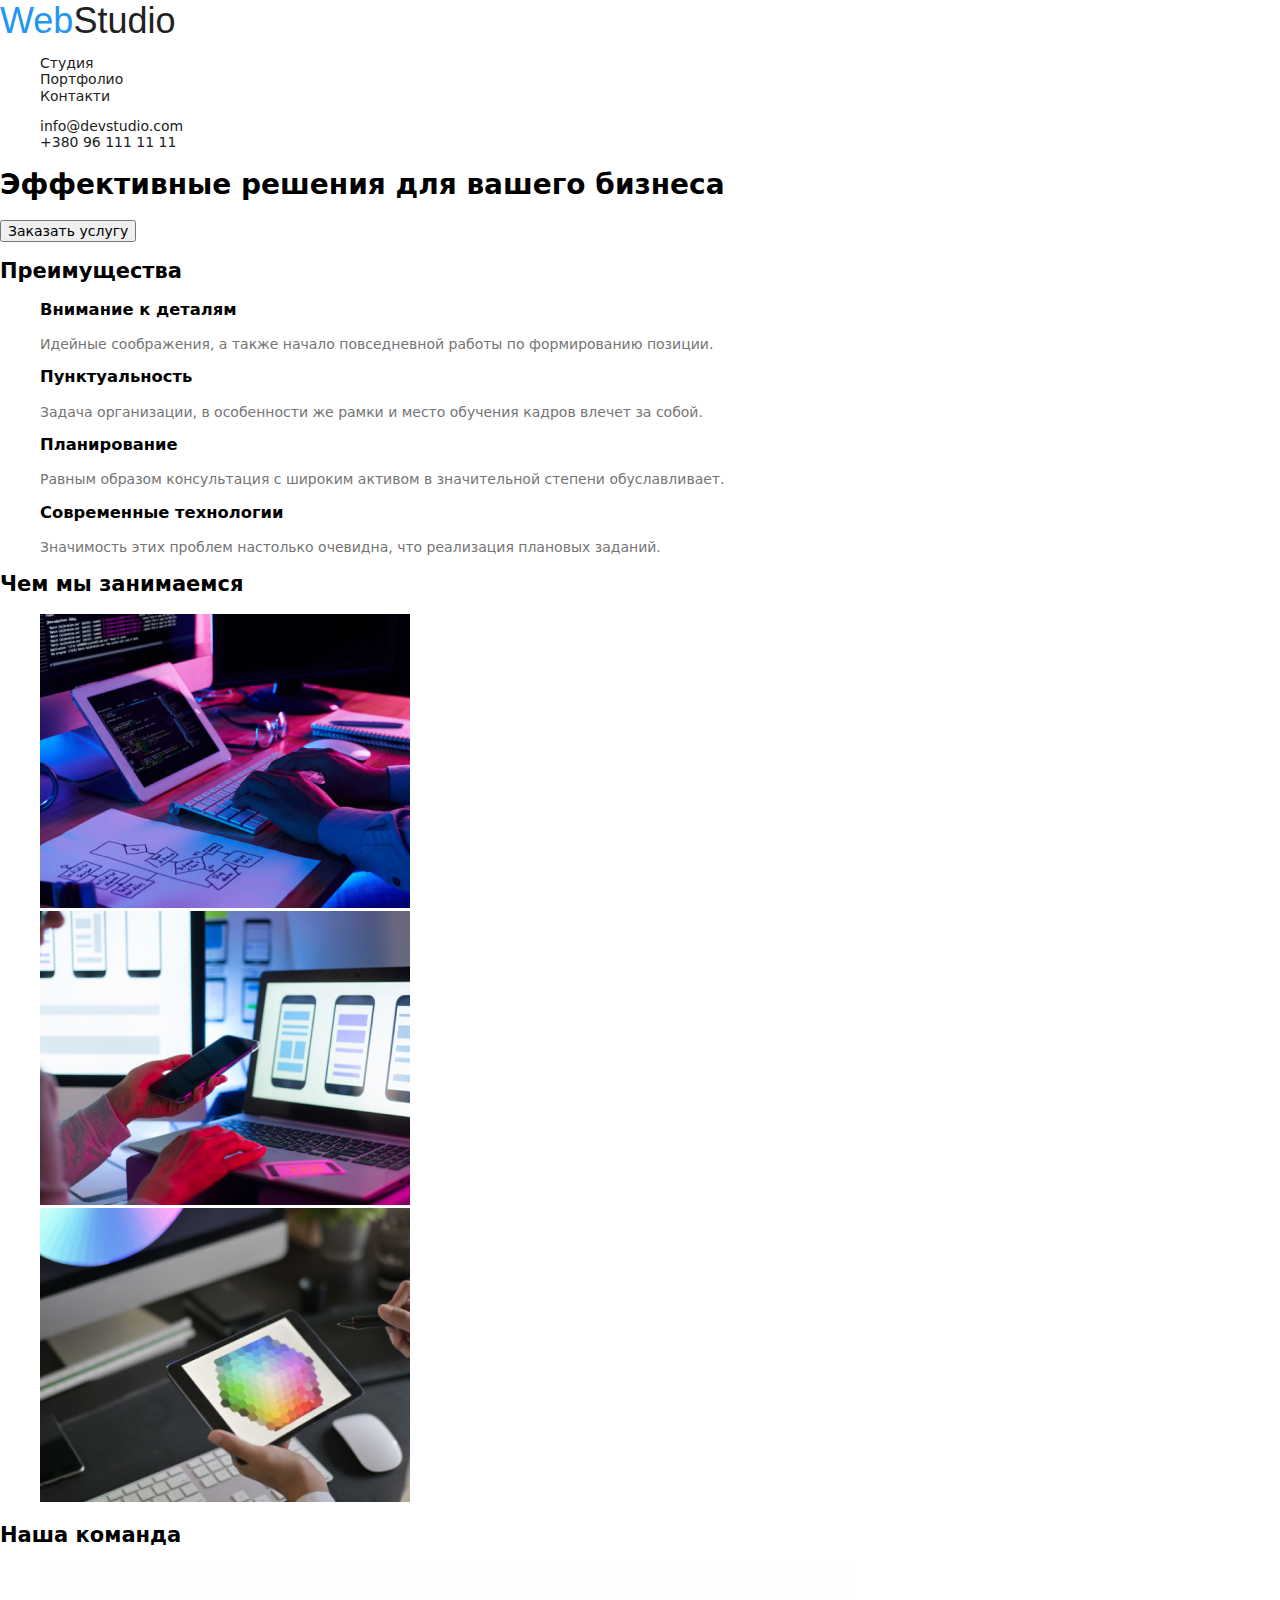
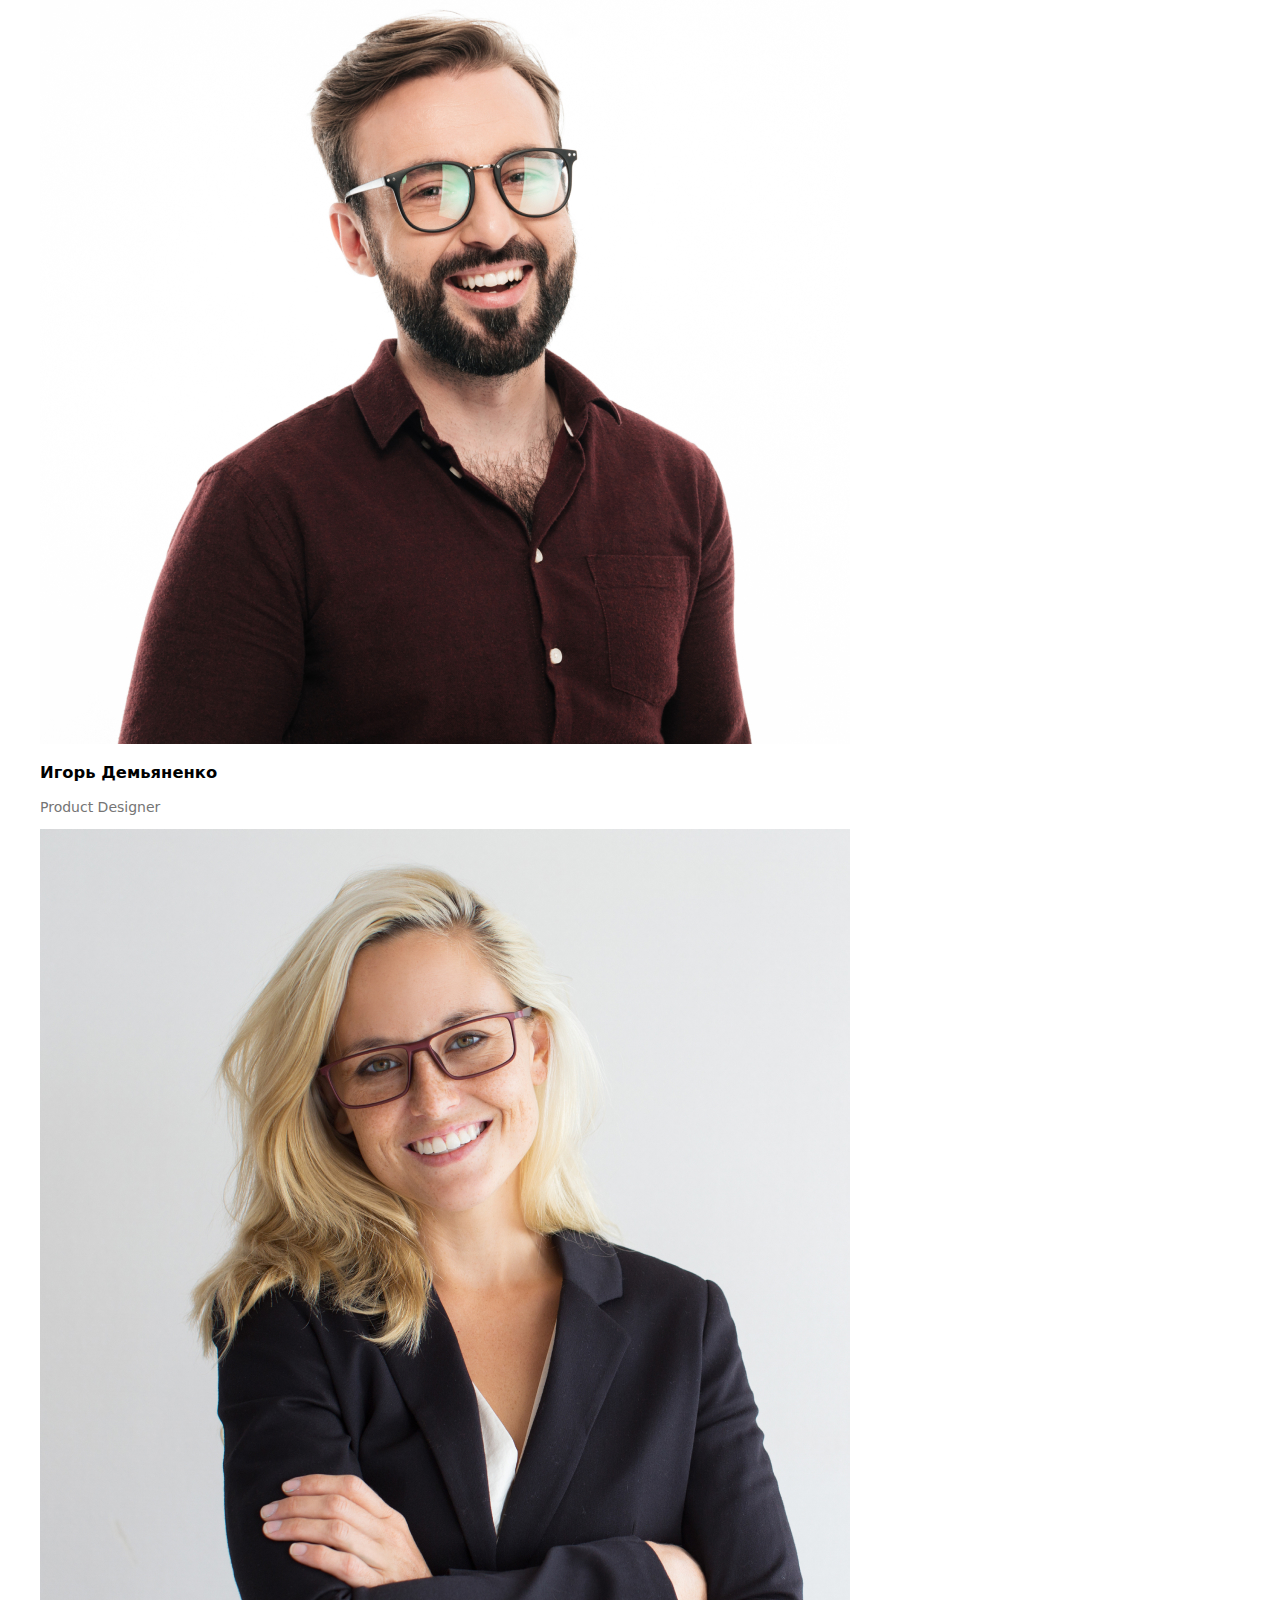
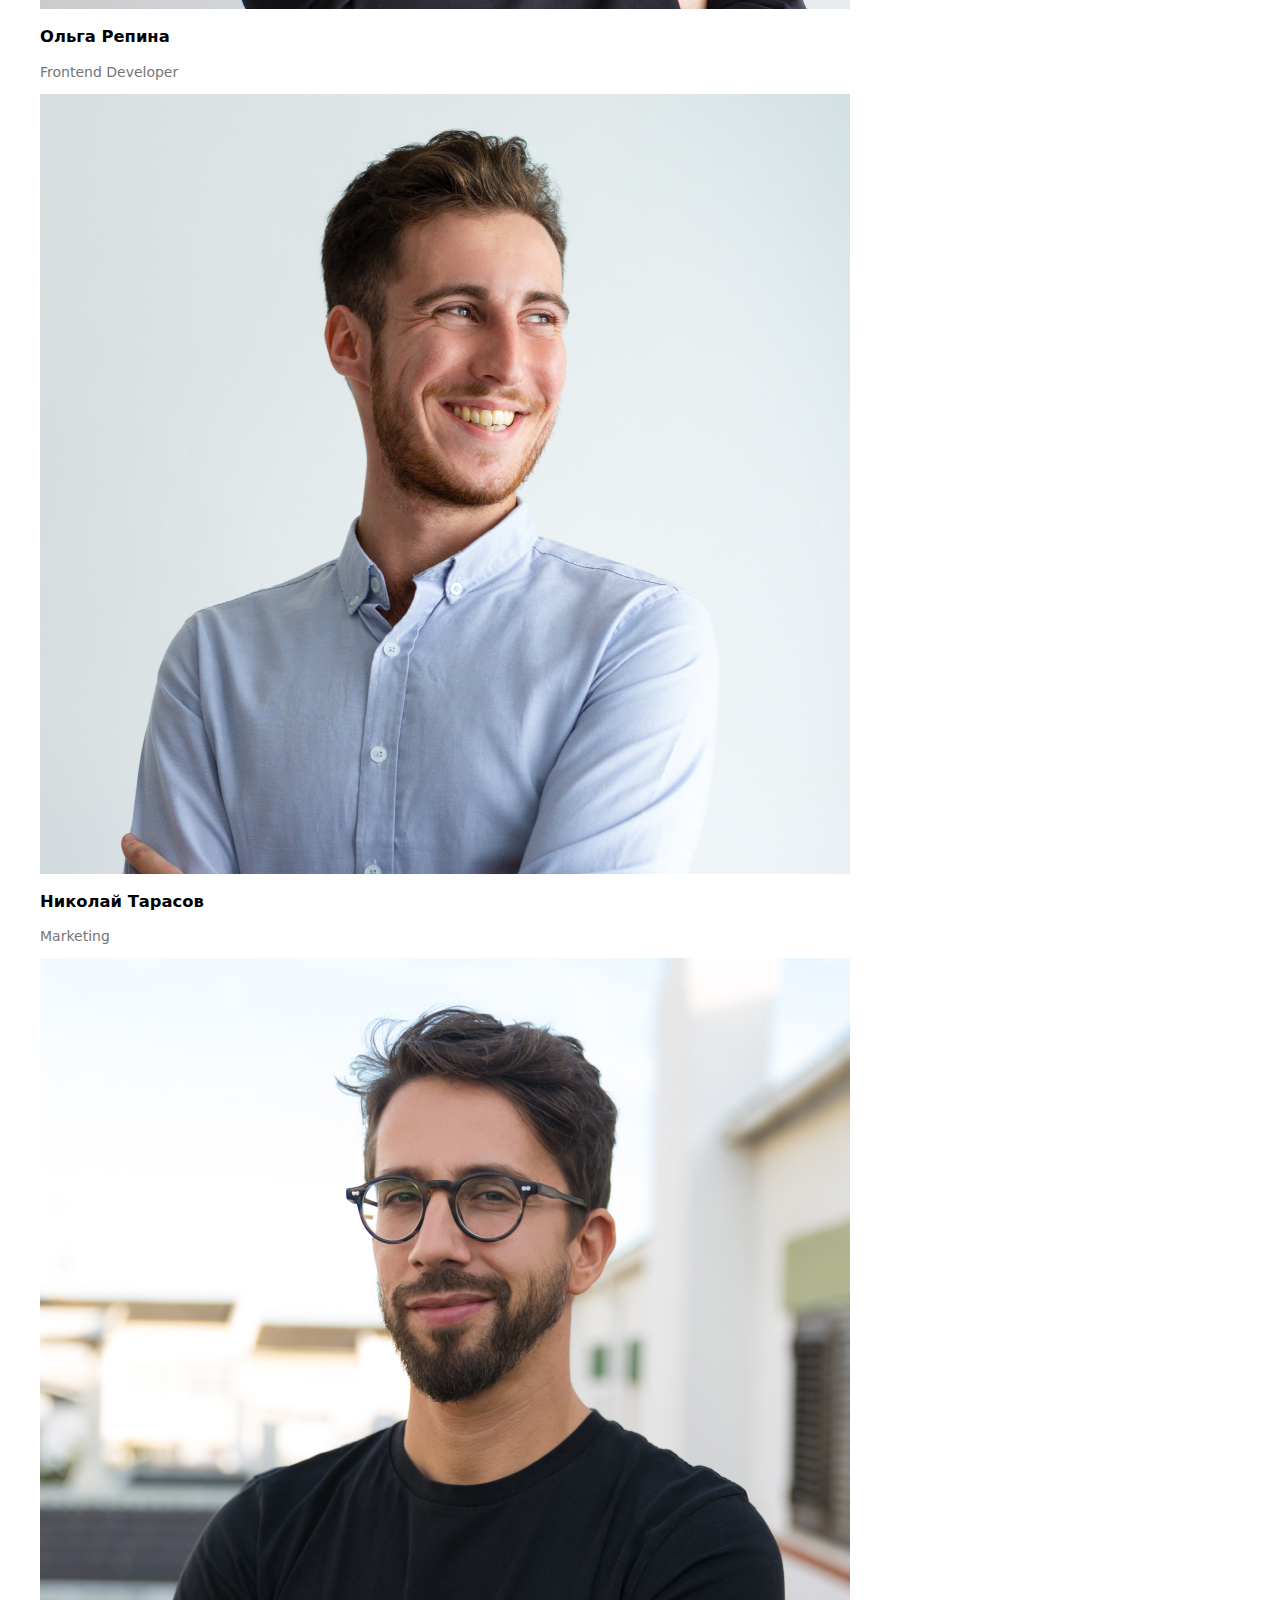
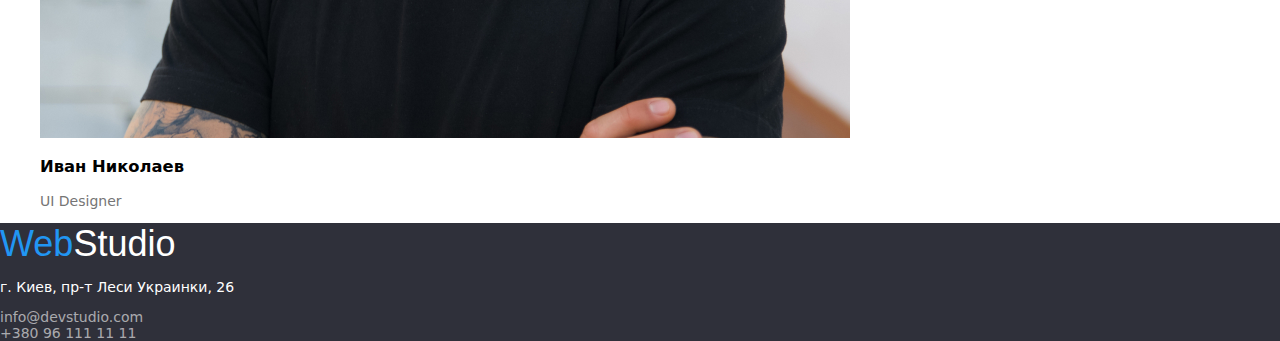
==== index.html @ 8686f112 "Change #1" ====
<!DOCTYPE html>
<html lang="ru">
<head>
    <meta charset="UTF-8">
    <meta name="viewport" content="width=device-width, initial-scale=1.0">
    <title>WebStudio</title>
    <link rel="stylesheet" href="./css/styles.css">
    <link rel="stylesheet" href="https://cdnjs.cloudflare.com/ajax/libs/modern-normalize/0.7.0/modern-normalize.min.css" />
</head>
  <body>

    <!-- Шапка -->
    <header>
      <a class="link" href="/"><snap class="logo web">Web</snap><span class="logo studio-header">Studio</span></a>
      <nav>
        <ul class="list">
          <li><a class="link" href="/index.html">Студия</a></li>
          <li><a class="link" href="/portfolio.html">Портфолио</a></li>
          <li><a class="link" href="">Контакти</a></li>
        </ul>
      </nav>
      <ul class="list">
        <li><a class="link" href="mailto:info@devstudio.com">info@devstudio.com</a></li>
        <li><a class="link" href="tel:380961111111">+380 96 111 11 11</a></li>
      </ul>
    </header>

    <main>
      <!-- Hero -->
      <section>
        <h1>Эффективные решения для вашего бизнеса</h1>
        <button>Заказать услугу</button>
      </section>

      <!-- Преимущества -->
      <section>
        <h2>Преимущества</h2>
        <ul class="list">
          <li>
            <h3>Внимание к деталям</h3>
            <p class="header-description">
              Идейные соображения, а также начало повседневной работы по
              формированию позиции.
            </p>
          </li>

          <li>
            <h3>Пунктуальность</h3>
            <p class="header-description">
              Задача организации, в особенности же рамки и место обучения кадров
              влечет за собой.
            </p>
          </li>

          <li>
            <h3>Планирование</h3>
            <p class="header-description">
              Равным образом консультация с широким активом в значительной
              степени обуславливает.
            </p>
          </li>

          <li>
            <h3>Современные технологии</h3>
            <p class="header-description">
              Значимость этих проблем настолько очевидна, что реализация
              плановых заданий.
            </p>
          </li>
        </ul>
      </section>

      <!-- Чем мы занимаемся -->
      <section>
        <h2>Чем мы занимаемся</h2>
        <ul class="list"> 
          <li>
            <img src="images/tablet_coding.png" alt="Планшет на якому редагують код"/>
          </li>
          <li>
            <img src="images/smart_model.png" alt="Макет програми на дисплеї ноутбука"/>
          </li>
          <li>
            <img src="images/color_schema.png" alt="Схема основних кольорів на планшеті"/>
          </li>
        </ul>
      </section>

      <!-- Наша команда -->
      <section>
          <h2>Наша команда</h2>
            <ul class="list">
                <li>
                    <img src="images/Ihor.jpg" alt="Игорь Демьяненко">
                    <h3>Игорь Демьяненко</h3>
                    <p class="header-description">Product Designer</p>
                </li>
                <li>
                    <img src="images/Olha.jpg" alt="Ольга Репина">
                    <h3>Ольга Репина</h3>
                    <p class="header-description">Frontend Developer</p>
                </li>
                <li>
                    <img src="images/Mykolai.jpg" alt="Николай Тарасов">
                    <h3>Николай Тарасов</h3>
                    <p class="header-description">Marketing</p>
                </li>
                <li>
                    <img src="images/Ivan.jpg" alt="Михаил Ермаков">
                    <h3>Иван Николаев</h3>
                    <p class="header-description">UI Designer</p>
                </li>
            </ul>
      </section>
    </main>

    <!-- Підвал -->
    <footer class="page-footer">
      <address class="address-description">
        <snap class="logo web">Web</snap><span class="logo studio-footer">Studio</span><br/>
        <p>г. Киев, пр-т Леси Украинки, 26</p>
        <a class="link" href="mailto:info@devstudio.com">info@devstudio.com</a><br/>
        <a class="link" href="tel:380961111111">+380 96 111 11 11</a>
      </address>
    </footer>

  </body>
</html>
---- css/styles.css ----
@font-face {
    font-family: "Raleway";
    src: url("./fonts/Raleway-Bold.ttf") format("truetype");
         font-weight: 700;
         font-style: normal;
}
.logo{
    font-family: "Raleway", sans-serif;
    font-size: 36px;
}
.web{
    color: var(--link-hover-color);
}
.studio-header{
    color: var(--page-heading-color);
}
.studio-footer{
    color: var(--white-text-color);
}
:root {
    --page-heading-color: #212121;
    --page-text-color: #757575;
    --link-hover-color: #2196F3;
    --white-text-color: #FFFFFF;
    --white-link-color: rgba(255, 255, 255, 0.6);
    --footer-background: #2F303A;
}

body {
    font-family: Roboto;
    font-style: normal;
    font-weight: 500;
    font-size: 14px;
}

.link {
    text-decoration: none;
    color: var(--page-heading-color);
}
.link:hover{
    color: var(--link-hover-color);
}

.list {
    list-style: none;
}

.address-description{
    font-style: normal;
}

.header-description {
    color: var(--page-text-color);
}
.page-footer{
    background-color: var(--footer-background);
    color: var(--white-text-color);
}
.page-footer a{
    color: var(--white-link-color);
}
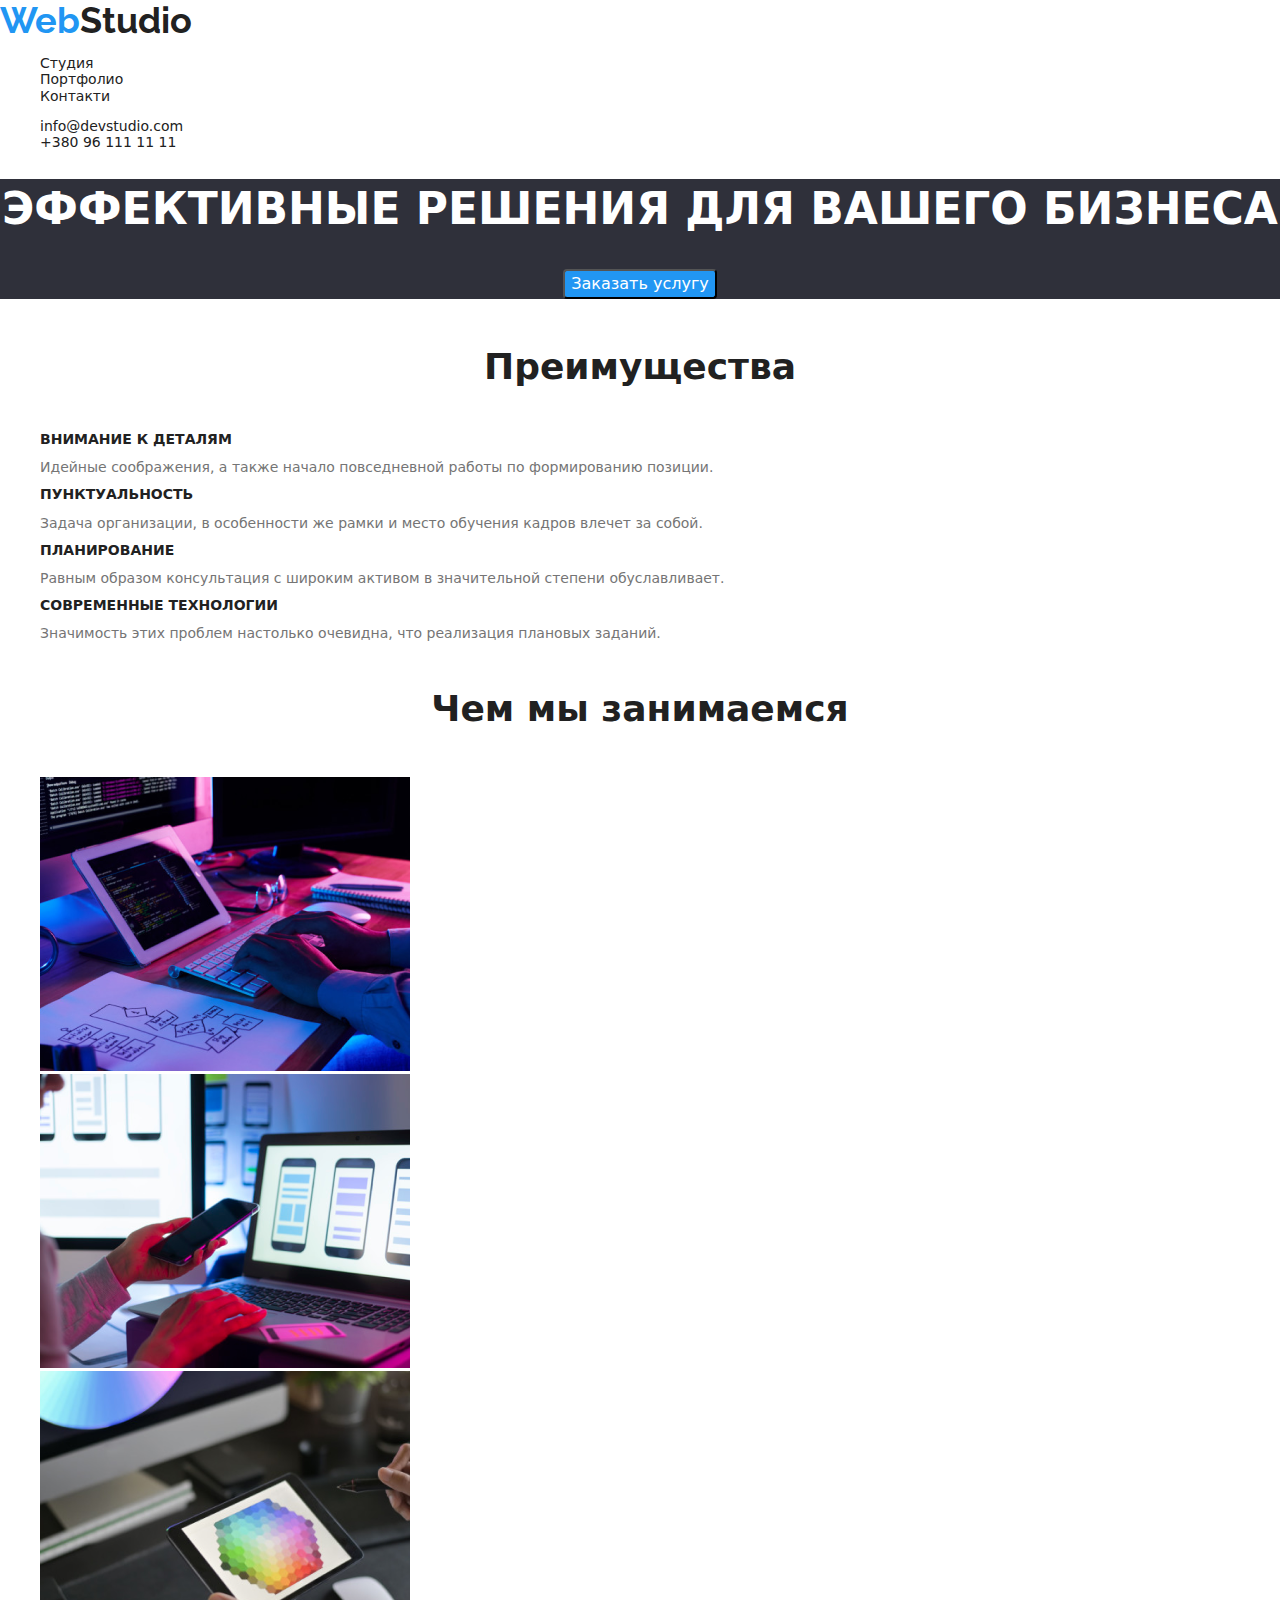
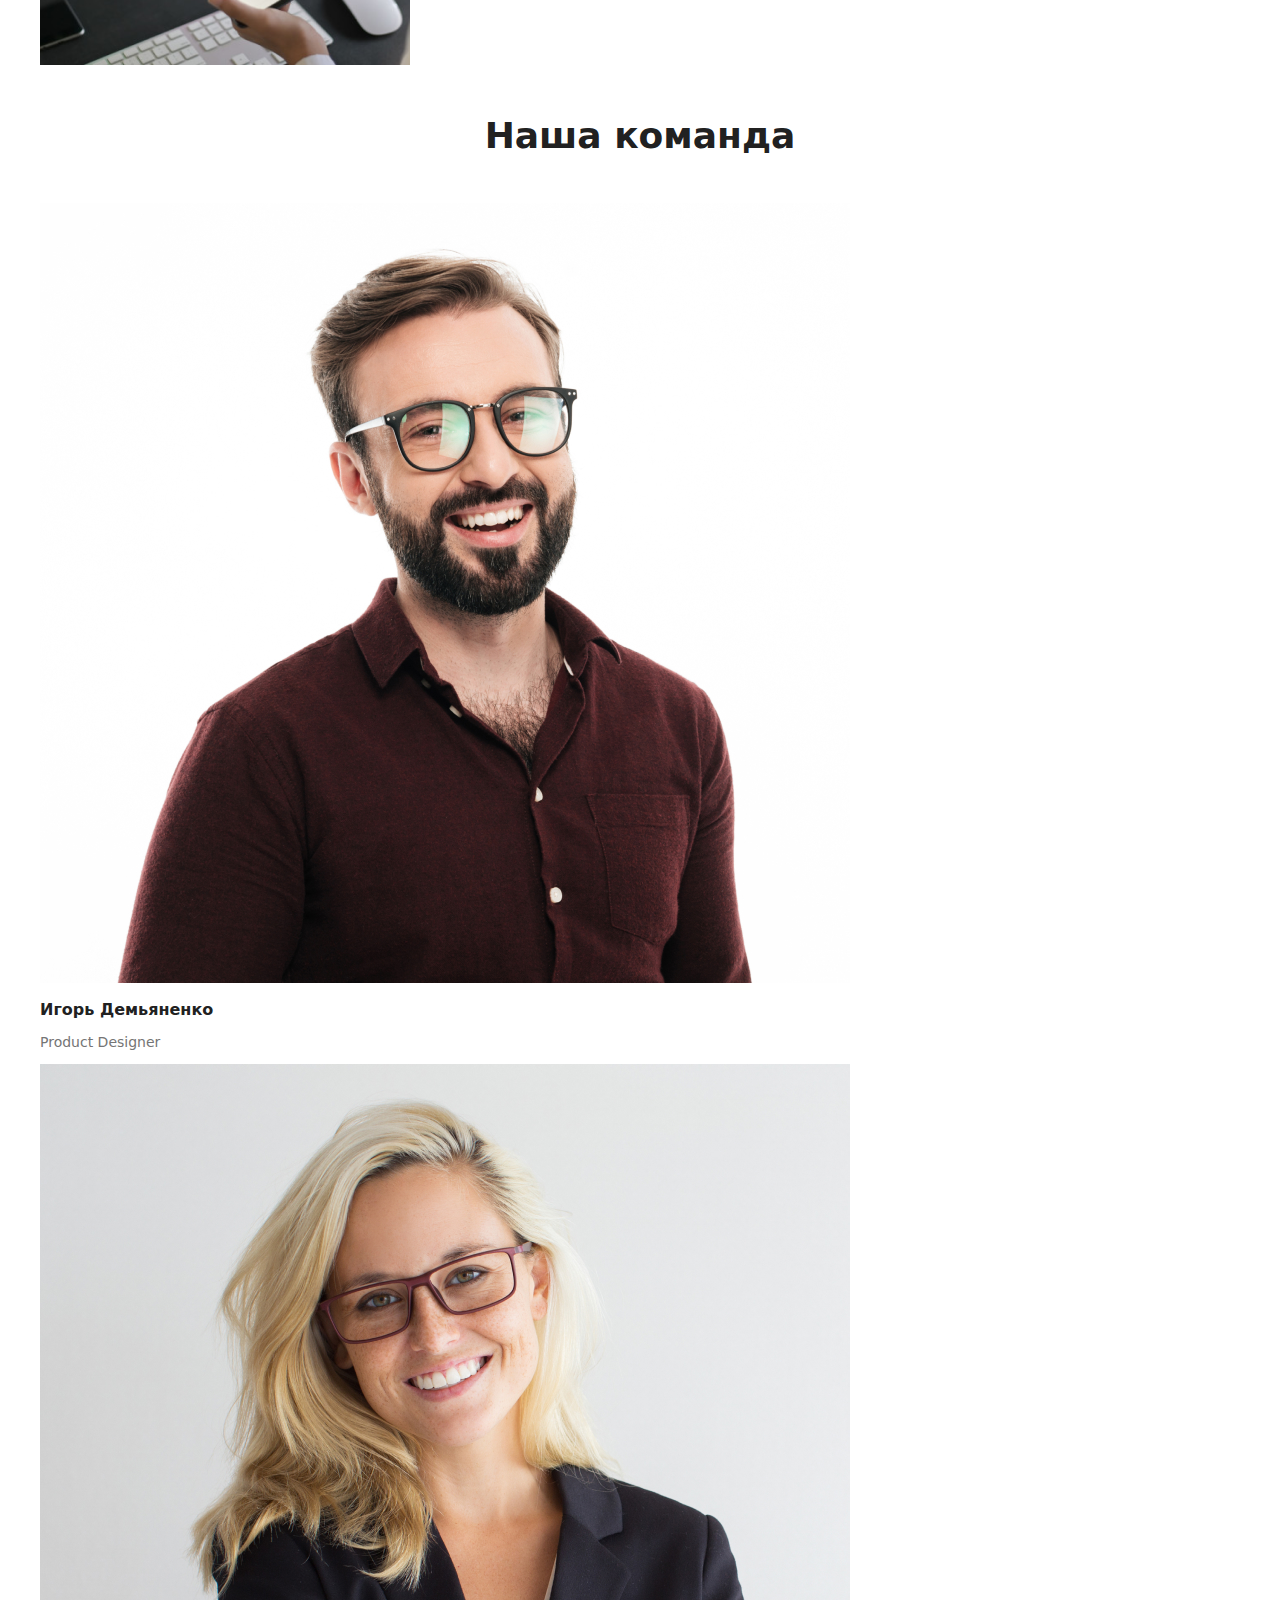
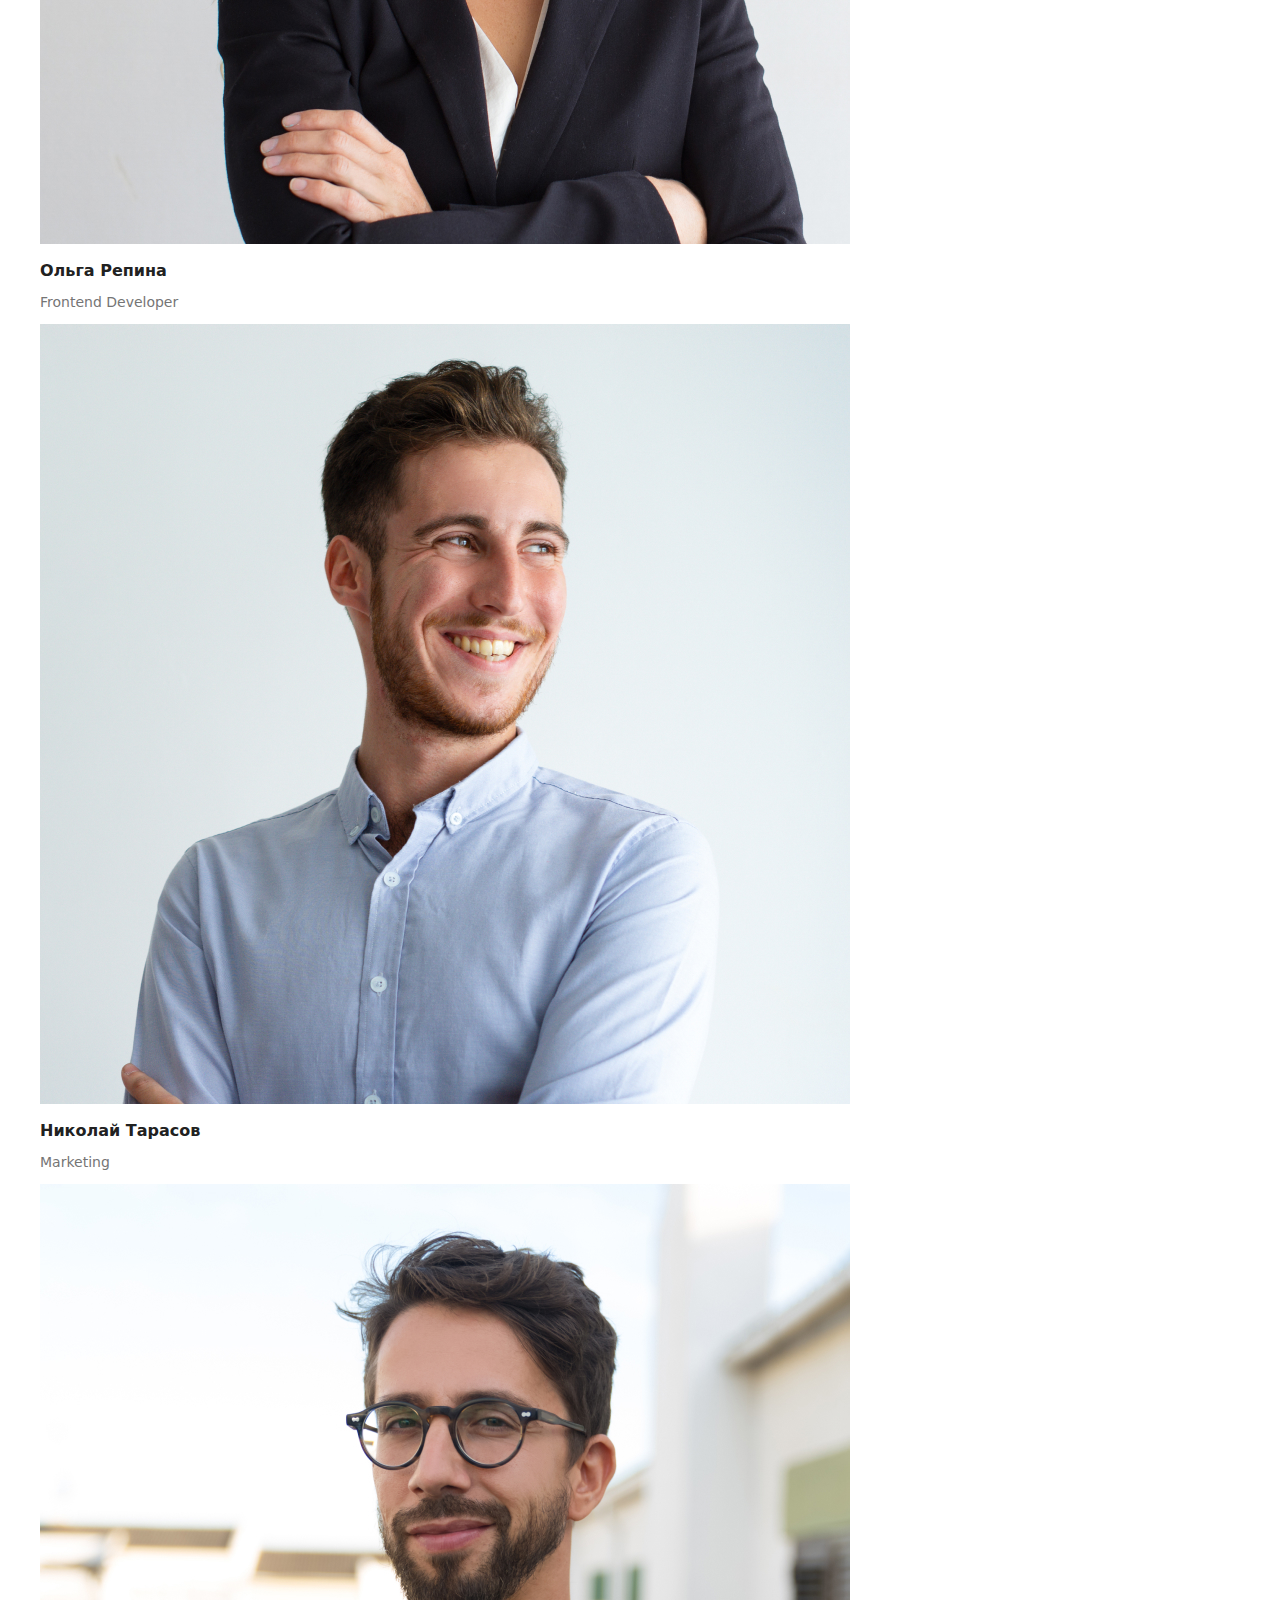
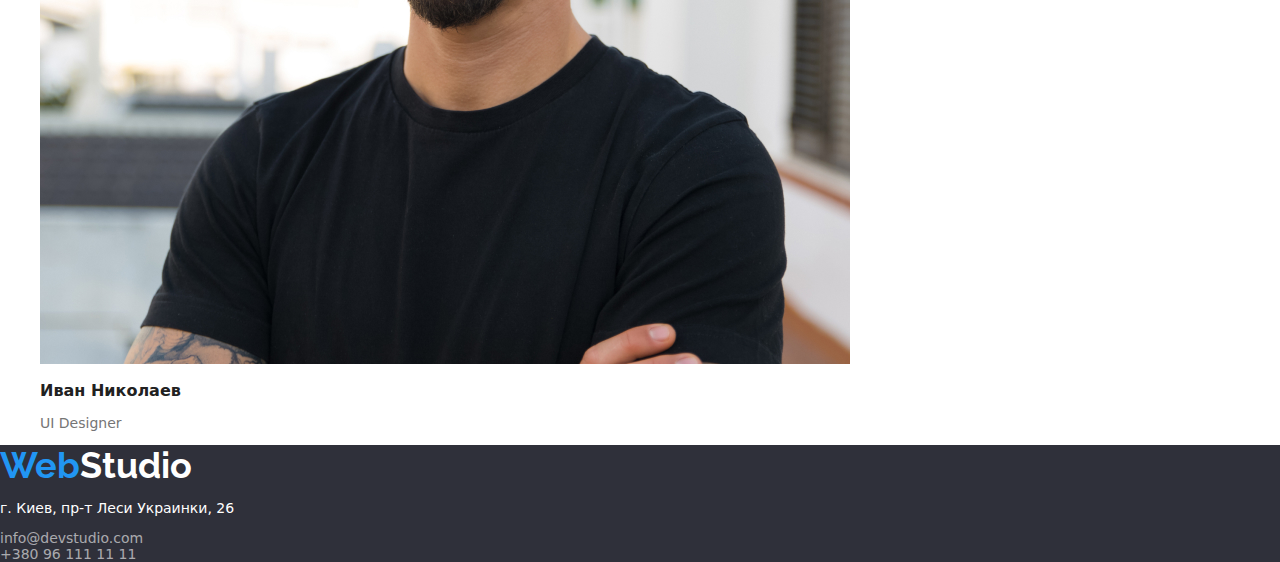
==== commit 4edbd073: "Change #4" ====
--- a/index.html
+++ b/index.html
@@ -11,11 +11,11 @@
 
     <!-- Шапка -->
     <header>
-      <a class="link" href="/"><snap class="logo web">Web</snap><span class="logo studio-header">Studio</span></a>
+      <a class="link" href="./index.html"><snap class="logo web">Web</snap><span class="logo studio-header">Studio</span></a>
       <nav>
         <ul class="list">
-          <li><a class="link" href="/index.html">Студия</a></li>
-          <li><a class="link" href="/portfolio.html">Портфолио</a></li>
+          <li><a class="link" href="./index.html">Студия</a></li>
+          <li><a class="link" href="./portfolio.html">Портфолио</a></li>
           <li><a class="link" href="">Контакти</a></li>
         </ul>
       </nav>
@@ -27,17 +27,17 @@
 
     <main>
       <!-- Hero -->
-      <section>
-        <h1>Эффективные решения для вашего бизнеса</h1>
-        <button>Заказать услугу</button>
+      <section class="hero-section">
+        <h1 class="page-header">Эффективные решения для вашего бизнеса</h1>
+        <button class="button-order" type="button">Заказать услугу</button>
       </section>
 
       <!-- Преимущества -->
       <section>
-        <h2>Преимущества</h2>
+        <h2 class="header-section">Преимущества</h2>
         <ul class="list">
           <li>
-            <h3>Внимание к деталям</h3>
+            <h3 class="advantage-header">Внимание к деталям</h3>
             <p class="header-description">
               Идейные соображения, а также начало повседневной работы по
               формированию позиции.
@@ -45,7 +45,7 @@
           </li>
 
           <li>
-            <h3>Пунктуальность</h3>
+            <h3 class="advantage-header">Пунктуальность</h3>
             <p class="header-description">
               Задача организации, в особенности же рамки и место обучения кадров
               влечет за собой.
@@ -53,7 +53,7 @@
           </li>
 
           <li>
-            <h3>Планирование</h3>
+            <h3 class="advantage-header">Планирование</h3>
             <p class="header-description">
               Равным образом консультация с широким активом в значительной
               степени обуславливает.
@@ -61,7 +61,7 @@
           </li>
 
           <li>
-            <h3>Современные технологии</h3>
+            <h3 class="advantage-header">Современные технологии</h3>
             <p class="header-description">
               Значимость этих проблем настолько очевидна, что реализация
               плановых заданий.
@@ -72,7 +72,7 @@
 
       <!-- Чем мы занимаемся -->
       <section>
-        <h2>Чем мы занимаемся</h2>
+        <h2 class="header-section">Чем мы занимаемся</h2>
         <ul class="list"> 
           <li>
             <img src="images/tablet_coding.png" alt="Планшет на якому редагують код"/>
@@ -88,26 +88,26 @@
 
       <!-- Наша команда -->
       <section>
-          <h2>Наша команда</h2>
+          <h2 class="header-section">Наша команда</h2>
             <ul class="list">
                 <li>
                     <img src="images/Ihor.jpg" alt="Игорь Демьяненко">
-                    <h3>Игорь Демьяненко</h3>
+                    <h3 class="fullname-header">Игорь Демьяненко</h3>
                     <p class="header-description">Product Designer</p>
                 </li>
                 <li>
                     <img src="images/Olha.jpg" alt="Ольга Репина">
-                    <h3>Ольга Репина</h3>
+                    <h3 class="fullname-header">Ольга Репина</h3>
                     <p class="header-description">Frontend Developer</p>
                 </li>
                 <li>
                     <img src="images/Mykolai.jpg" alt="Николай Тарасов">
-                    <h3>Николай Тарасов</h3>
+                    <h3 class="fullname-header">Николай Тарасов</h3>
                     <p class="header-description">Marketing</p>
                 </li>
                 <li>
                     <img src="images/Ivan.jpg" alt="Михаил Ермаков">
-                    <h3>Иван Николаев</h3>
+                    <h3 class="fullname-header">Иван Николаев</h3>
                     <p class="header-description">UI Designer</p>
                 </li>
             </ul>
--- a/css/styles.css
+++ b/css/styles.css
@@ -1,11 +1,64 @@
 @font-face {
     font-family: "Raleway";
-    src: url("./fonts/Raleway-Bold.ttf") format("truetype");
-         font-weight: 700;
-         font-style: normal;
+    src: url("../fonts/Raleway-Bold.ttf") format("truetype");
 }
+
+:root {
+    --page-heading-color: #212121;
+    --page-text-color: #757575;
+    --link-hover-color: #2196F3;
+    --white-text-color: #FFFFFF;
+    --white-link-color: rgba(255, 255, 255, 0.6);
+    --footer-background: #2F303A;
+    --button-filter-color: #F5F4FA;
+    --hero-section: #2F303A;
+}
+
+body {
+    font-family: "Roboto", sans-serif;
+    font-style: normal;
+    font-weight: 500;
+    font-size: 14px;
+    color: var(--page-heading-color);
+}
+.link {
+    text-decoration: none;
+    color: var(--page-heading-color);
+}
+.link:hover{
+    color: var(--link-hover-color);
+}
+.button-order{
+    background-color: var(--link-hover-color);
+    color: var(--white-text-color);
+    font-size: 16px;
+    line-height: 1.5;
+    border-radius: 4px;
+}
+
+.button-filter{
+    font-size: 16px;
+    background-color: var(--button-filter-color);
+    color: var(--page-heading-color);
+    border-radius: 4px;
+    border-style: none;
+}
+.button-filter:hover{
+    background-color: var(--link-hover-color);
+    color: var(--white-text-color);
+}
+
+.list {
+    list-style: none;
+}
+
+.address-description{
+    font-style: normal;
+}
+
 .logo{
     font-family: "Raleway", sans-serif;
+    font-style: normal;
     font-size: 36px;
 }
 .web{
@@ -16,37 +69,6 @@
 }
 .studio-footer{
     color: var(--white-text-color);
-}
-:root {
-    --page-heading-color: #212121;
-    --page-text-color: #757575;
-    --link-hover-color: #2196F3;
-    --white-text-color: #FFFFFF;
-    --white-link-color: rgba(255, 255, 255, 0.6);
-    --footer-background: #2F303A;
-}
-
-body {
-    font-family: Roboto;
-    font-style: normal;
-    font-weight: 500;
-    font-size: 14px;
-}
-
-.link {
-    text-decoration: none;
-    color: var(--page-heading-color);
-}
-.link:hover{
-    color: var(--link-hover-color);
-}
-
-.list {
-    list-style: none;
-}
-
-.address-description{
-    font-style: normal;
 }
 
 .header-description {
@@ -59,3 +81,32 @@
 .page-footer a{
     color: var(--white-link-color);
 }
+
+.header-section {
+    font-size: 36px;
+    line-height: 2.1;
+    text-align: center;
+}
+.advantage-header{
+    font-size: 14px;
+    line-height: 0.8;
+    text-transform: uppercase;
+}
+.fullname-header{
+    font-size: 16px;
+    line-height: 0.95;
+}
+.hero-section{
+    display: inline-flexbox;
+    align-items: center;
+    text-align: center;
+    background-color: var(--hero-section);
+}
+.page-header{
+    font-weight: 900;
+    font-size: 44px;
+    line-height: 60px;
+    text-align: center;
+    text-transform: uppercase;
+    color: var(--white-text-color);
+}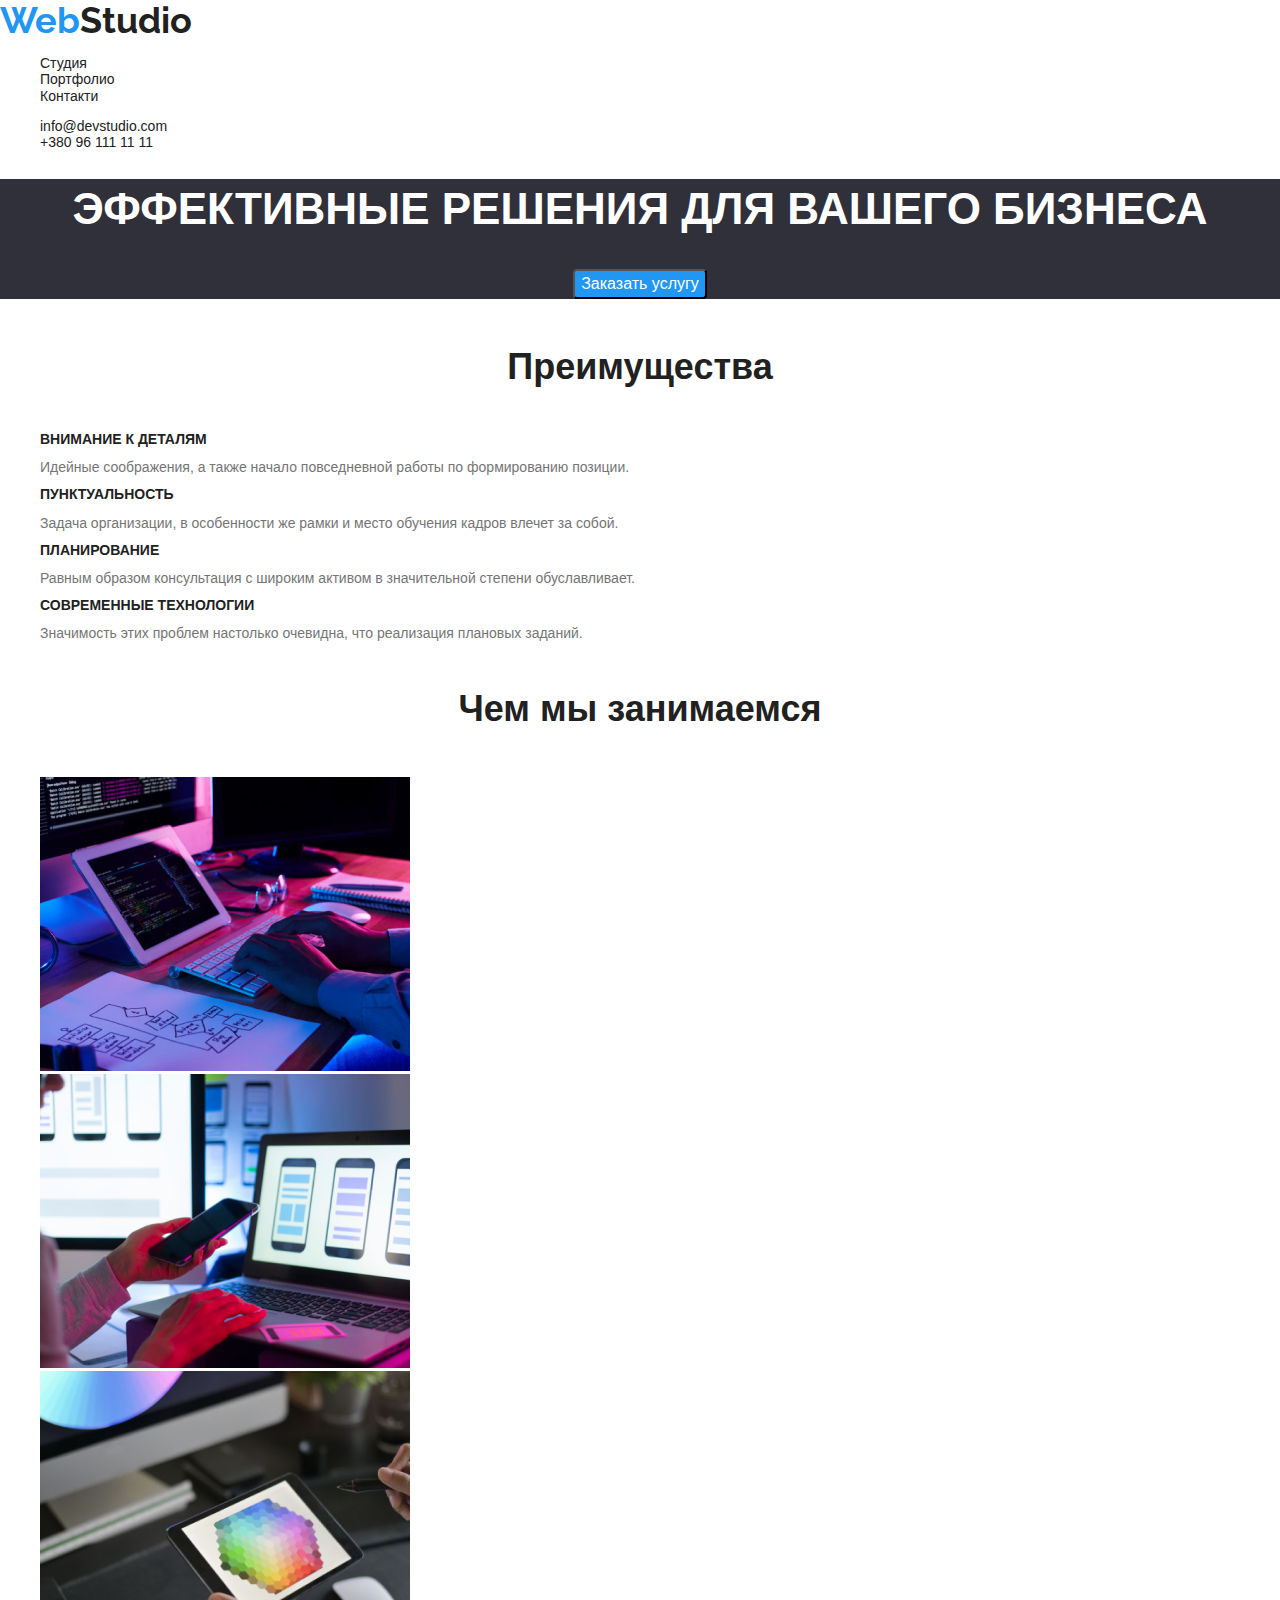
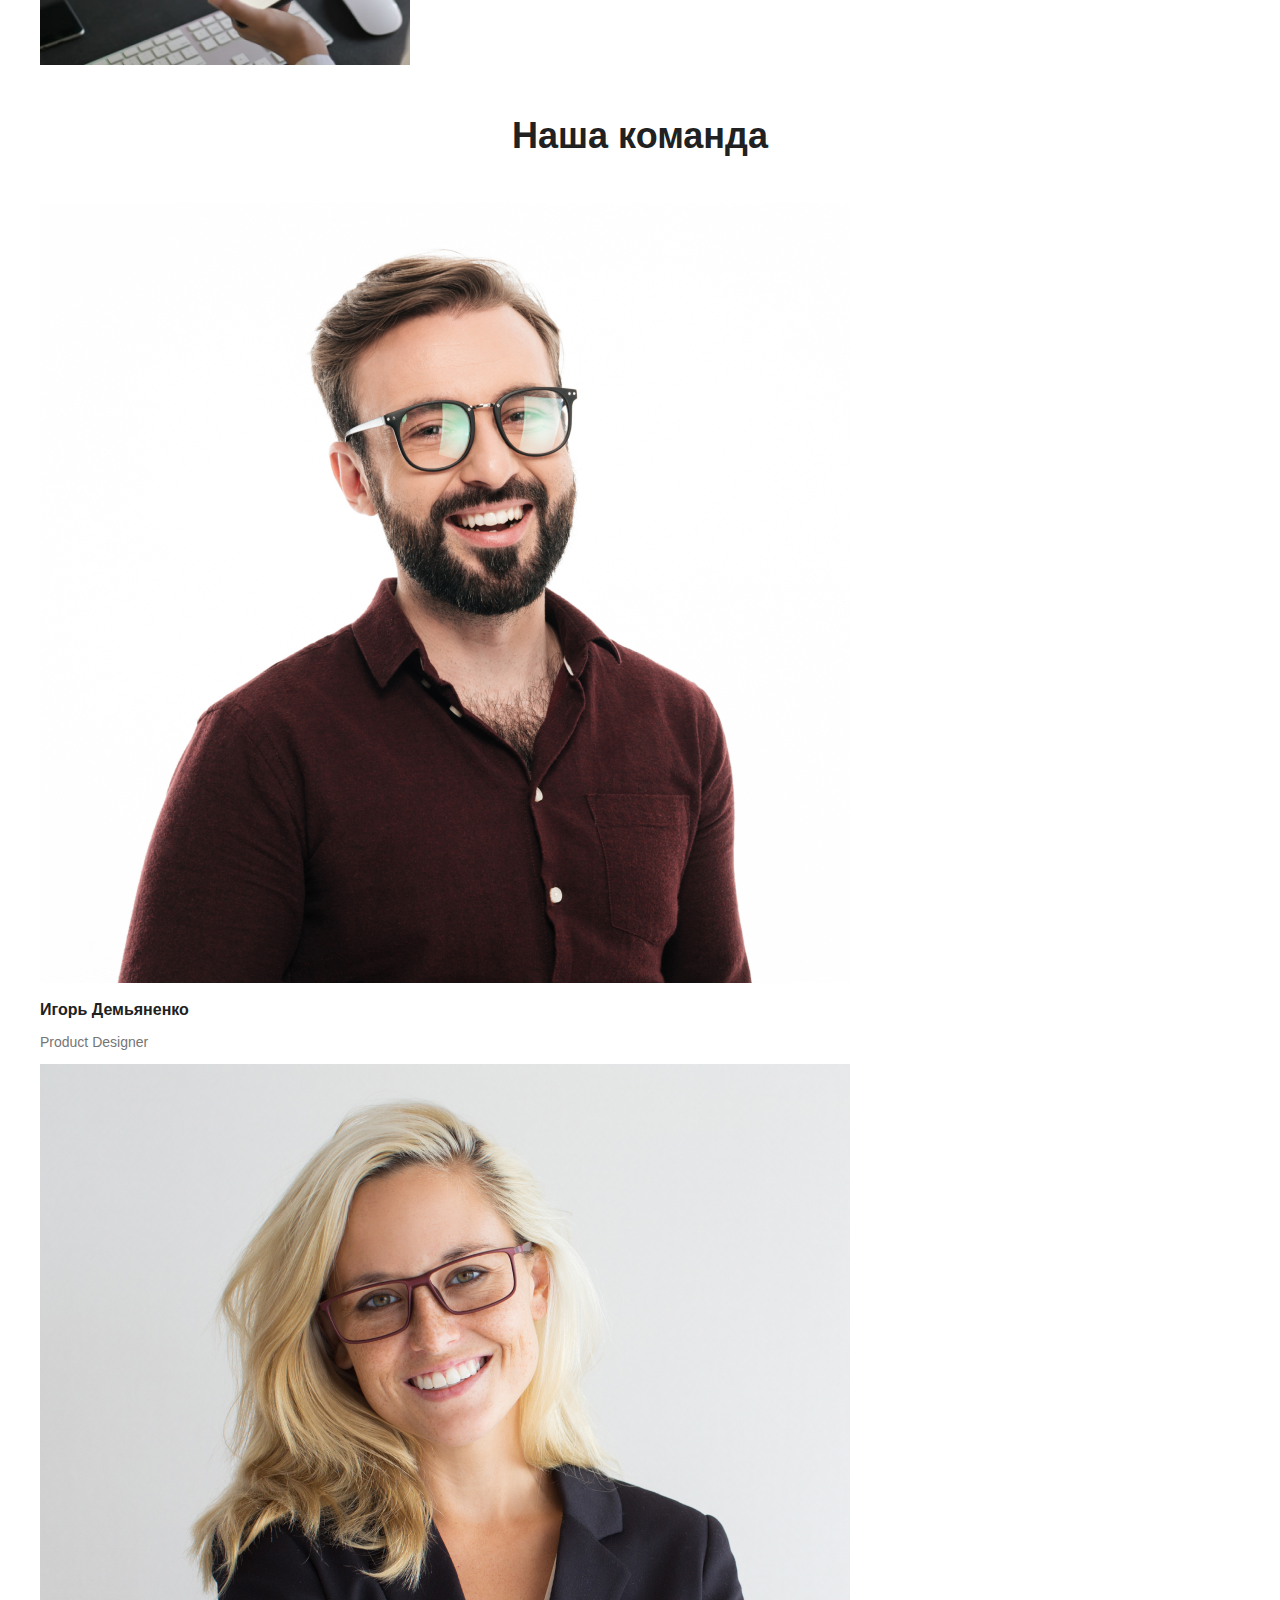
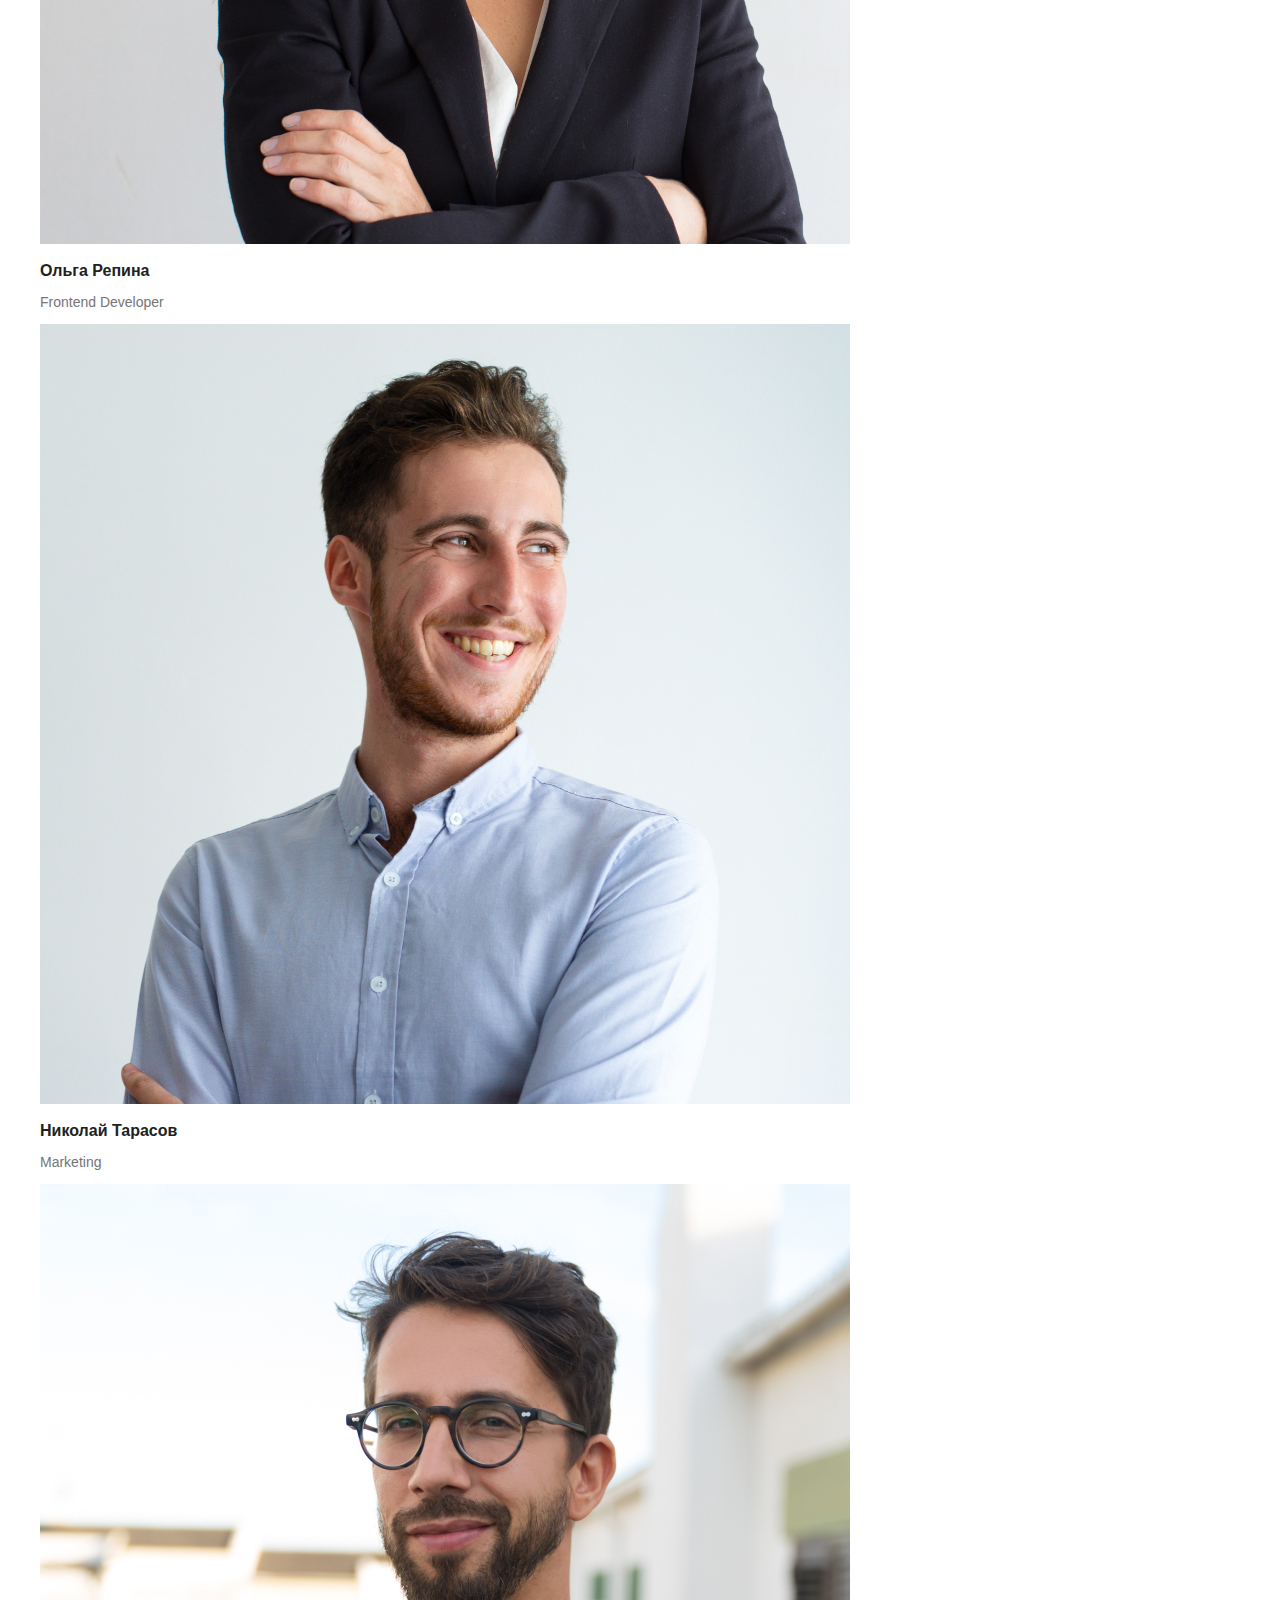
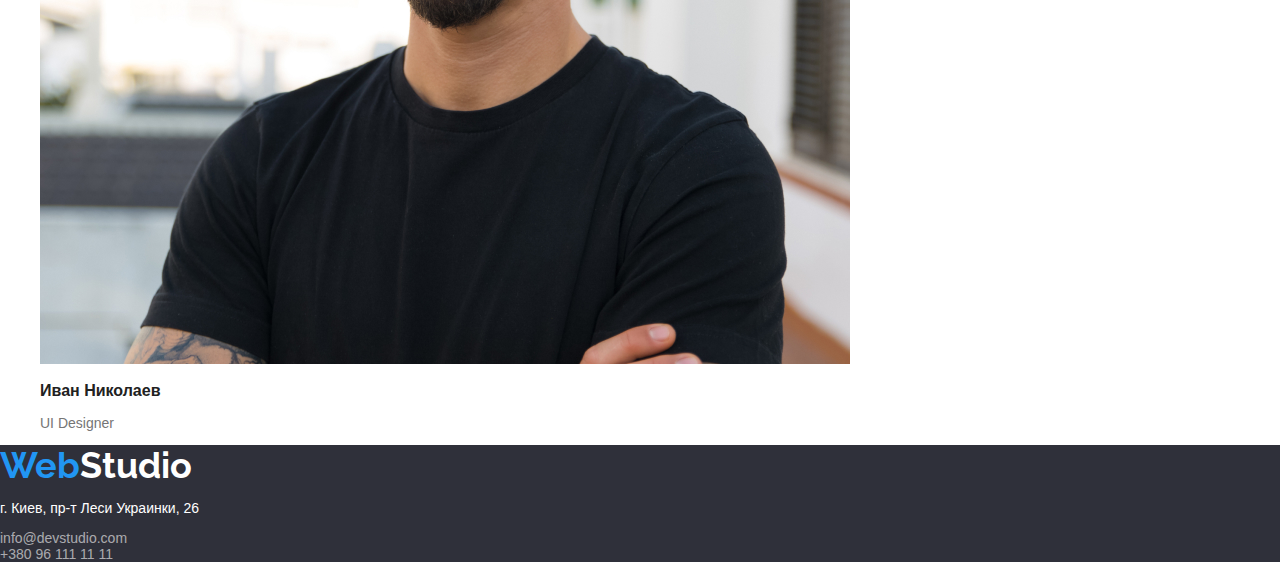
==== commit 21edcf14: "Change #7" ====
--- a/index.html
+++ b/index.html
@@ -4,14 +4,14 @@
     <meta charset="UTF-8">
     <meta name="viewport" content="width=device-width, initial-scale=1.0">
     <title>WebStudio</title>
+    <link rel="stylesheet" href="https://cdnjs.cloudflare.com/ajax/libs/modern-normalize/0.7.0/modern-normalize.min.css" />
     <link rel="stylesheet" href="./css/styles.css">
-    <link rel="stylesheet" href="https://cdnjs.cloudflare.com/ajax/libs/modern-normalize/0.7.0/modern-normalize.min.css" />
 </head>
   <body>
 
     <!-- Шапка -->
     <header>
-      <a class="link" href="./index.html"><snap class="logo web">Web</snap><span class="logo studio-header">Studio</span></a>
+      <a class="link logo web" href="./index.html">Web</a><span class="logo studio-header">Studio</span>
       <nav>
         <ul class="list">
           <li><a class="link" href="./index.html">Студия</a></li>
@@ -117,7 +117,7 @@
     <!-- Підвал -->
     <footer class="page-footer">
       <address class="address-description">
-        <snap class="logo web">Web</snap><span class="logo studio-footer">Studio</span><br/>
+        <span class="logo web">Web</span><span class="logo studio-footer">Studio</span>
         <p>г. Киев, пр-т Леси Украинки, 26</p>
         <a class="link" href="mailto:info@devstudio.com">info@devstudio.com</a><br/>
         <a class="link" href="tel:380961111111">+380 96 111 11 11</a>
--- a/css/styles.css
+++ b/css/styles.css
@@ -97,7 +97,6 @@
     line-height: 0.95;
 }
 .hero-section{
-    display: inline-flexbox;
     align-items: center;
     text-align: center;
     background-color: var(--hero-section);
